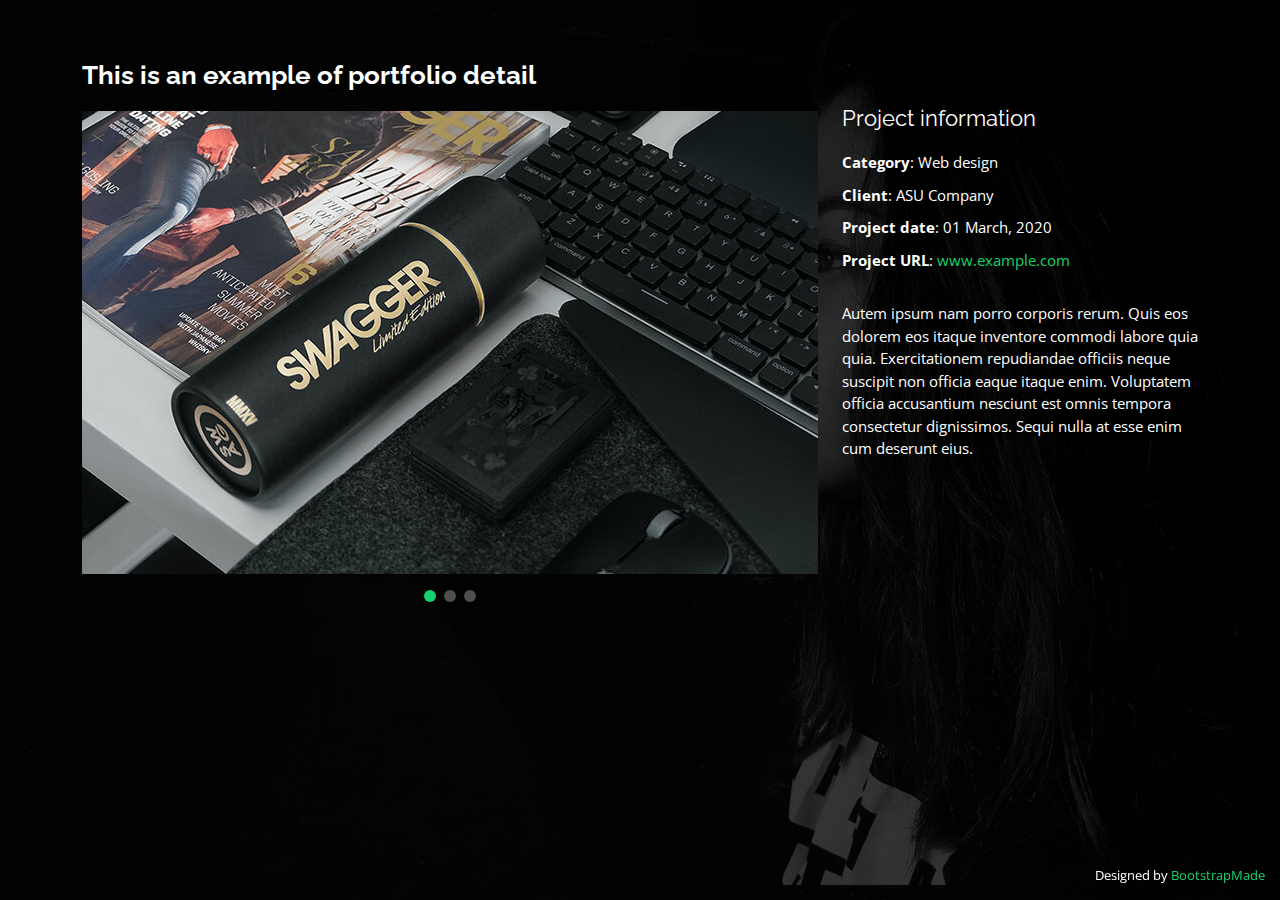
==== portfolio-details.html @ 1dee62c0 "first commit" ====
<!DOCTYPE html>
<html lang="en">

<head>
  <meta charset="utf-8">
  <meta content="width=device-width, initial-scale=1.0" name="viewport">

  <title>Portfolio Details - Personal Bootstrap Template</title>
  <meta content="" name="description">
  <meta content="" name="keywords">

  <!-- Favicons -->
  <link href="assets/img/favicon.png" rel="icon">
  <link href="assets/img/apple-touch-icon.png" rel="apple-touch-icon">

  <!-- Google Fonts -->
  <link href="https://fonts.googleapis.com/css?family=Open+Sans:300,300i,400,400i,600,600i,700,700i|Raleway:300,300i,400,400i,500,500i,600,600i,700,700i|Poppins:300,300i,400,400i,500,500i,600,600i,700,700i" rel="stylesheet">

  <!-- Vendor CSS Files -->
  <link href="assets/vendor/bootstrap/css/bootstrap.min.css" rel="stylesheet">
  <link href="assets/vendor/bootstrap-icons/bootstrap-icons.css" rel="stylesheet">
  <link href="assets/vendor/boxicons/css/boxicons.min.css" rel="stylesheet">
  <link href="assets/vendor/glightbox/css/glightbox.min.css" rel="stylesheet">
  <link href="assets/vendor/remixicon/remixicon.css" rel="stylesheet">
  <link href="assets/vendor/swiper/swiper-bundle.min.css" rel="stylesheet">

  <!-- Template Main CSS File -->
  <link href="assets/css/style.css" rel="stylesheet">

  <!-- =======================================================
  * Template Name: Personal - v4.7.0
  * Template URL: https://bootstrapmade.com/personal-free-resume-bootstrap-template/
  * Author: BootstrapMade.com
  * License: https://bootstrapmade.com/license/
  ======================================================== -->
</head>

<body>

  <main id="main">

    <!-- ======= Portfolio Details ======= -->
    <div id="portfolio-details" class="portfolio-details">
      <div class="container">

        <div class="row">

          <div class="col-lg-8">
            <h2 class="portfolio-title">This is an example of portfolio detail</h2>

            <div class="portfolio-details-slider swiper">
              <div class="swiper-wrapper align-items-center">

                <div class="swiper-slide">
                  <img src="assets/img/portfolio/portfolio-details-1.jpg" alt="">
                </div>

                <div class="swiper-slide">
                  <img src="assets/img/portfolio/portfolio-details-2.jpg" alt="">
                </div>

                <div class="swiper-slide">
                  <img src="assets/img/portfolio/portfolio-details-3.jpg" alt="">
                </div>

              </div>
              <div class="swiper-pagination"></div>
            </div>

          </div>

          <div class="col-lg-4 portfolio-info">
            <h3>Project information</h3>
            <ul>
              <li><strong>Category</strong>: Web design</li>
              <li><strong>Client</strong>: ASU Company</li>
              <li><strong>Project date</strong>: 01 March, 2020</li>
              <li><strong>Project URL</strong>: <a href="#">www.example.com</a></li>
            </ul>

            <p>
              Autem ipsum nam porro corporis rerum. Quis eos dolorem eos itaque inventore commodi labore quia quia. Exercitationem repudiandae officiis neque suscipit non officia eaque itaque enim. Voluptatem officia accusantium nesciunt est omnis tempora consectetur dignissimos. Sequi nulla at esse enim cum deserunt eius.
            </p>
          </div>

        </div>

      </div>
    </div><!-- End Portfolio Details -->

  </main><!-- End #main -->

  <div class="credits">
    <!-- All the links in the footer should remain intact. -->
    <!-- You can delete the links only if you purchased the pro version. -->
    <!-- Licensing information: https://bootstrapmade.com/license/ -->
    <!-- Purchase the pro version with working PHP/AJAX contact form: https://bootstrapmade.com/personal-free-resume-bootstrap-template/ -->
    Designed by <a href="https://bootstrapmade.com/">BootstrapMade</a>
  </div>

  <!-- Vendor JS Files -->
  <script src="assets/vendor/purecounter/purecounter.js"></script>
  <script src="assets/vendor/bootstrap/js/bootstrap.bundle.min.js"></script>
  <script src="assets/vendor/glightbox/js/glightbox.min.js"></script>
  <script src="assets/vendor/isotope-layout/isotope.pkgd.min.js"></script>
  <script src="assets/vendor/swiper/swiper-bundle.min.js"></script>
  <script src="assets/vendor/waypoints/noframework.waypoints.js"></script>
  <script src="assets/vendor/php-email-form/validate.js"></script>

  <!-- Template Main JS File -->
  <script src="assets/js/main.js"></script>

</body>

</html>
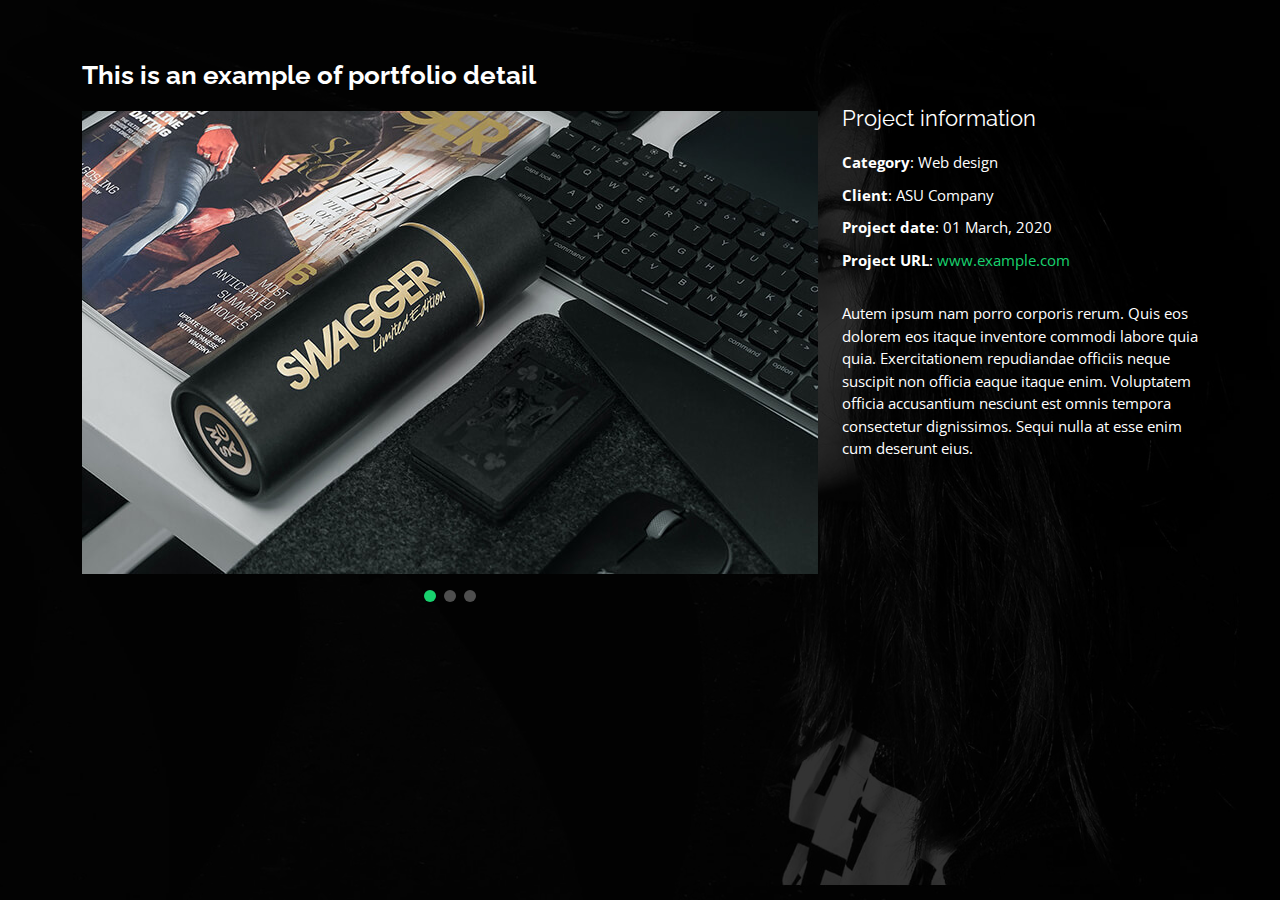
==== commit c44ea7a7: "home, about resume added and varived" ====
--- a/portfolio-details.html
+++ b/portfolio-details.html
@@ -27,12 +27,6 @@
   <!-- Template Main CSS File -->
   <link href="assets/css/style.css" rel="stylesheet">
 
-  <!-- =======================================================
-  * Template Name: Personal - v4.7.0
-  * Template URL: https://bootstrapmade.com/personal-free-resume-bootstrap-template/
-  * Author: BootstrapMade.com
-  * License: https://bootstrapmade.com/license/
-  ======================================================== -->
 </head>
 
 <body>
@@ -90,13 +84,6 @@
 
   </main><!-- End #main -->
 
-  <div class="credits">
-    <!-- All the links in the footer should remain intact. -->
-    <!-- You can delete the links only if you purchased the pro version. -->
-    <!-- Licensing information: https://bootstrapmade.com/license/ -->
-    <!-- Purchase the pro version with working PHP/AJAX contact form: https://bootstrapmade.com/personal-free-resume-bootstrap-template/ -->
-    Designed by <a href="https://bootstrapmade.com/">BootstrapMade</a>
-  </div>
 
   <!-- Vendor JS Files -->
   <script src="assets/vendor/purecounter/purecounter.js"></script>
